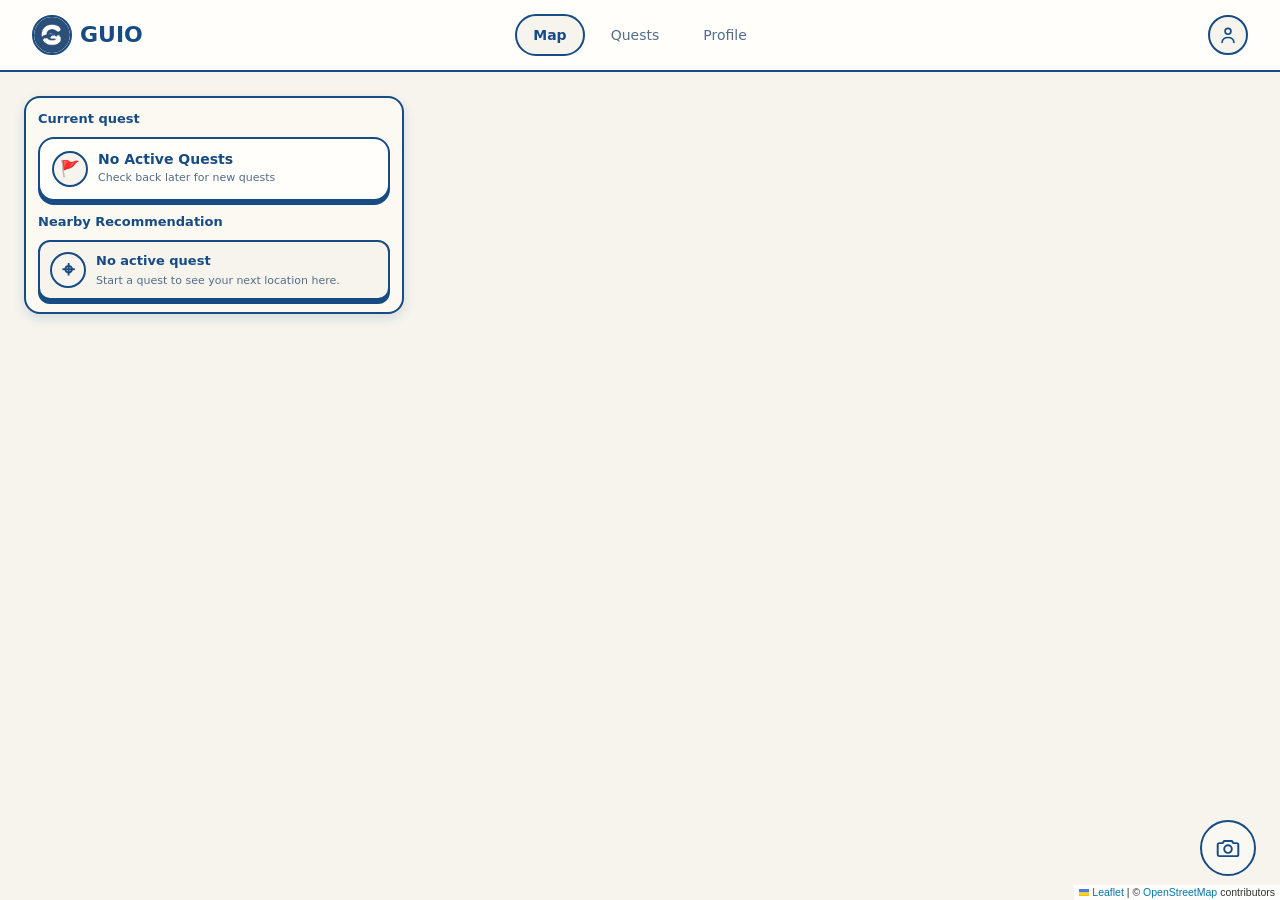
==== index.html @ 136e447d "reco" ====
<!-- Interactive Map -->

<!DOCTYPE html>
<html lang="en">
<head>
    <meta charset="UTF-8">
    <meta name="viewport" content="width=device-width, initial-scale=1.0">
    <meta name="theme-color" content="#FBF9F2">
    <title>GUIO - Map</title>
    <link rel="icon" type="image/png" href="assets/guio_logo.png">
    <link rel="stylesheet" href="css/index.css?v=no-xp-rewards-1">
    <!-- Leaflet CSS -->
    <link rel="stylesheet" href="api/leaflet/leaflet-css/leaflet.css">

</head>
<body>
    <!-- ===== TOP NAV ===== -->
    <header id="top-nav">
        <h1 class="brand">
            <a href="index.html">
                <span class="logo">
                    <img class="logo-icon" src="assets/guio_logo.png" alt="GUIO logo">
                </span>GUIO
            </a>
        </h1>
        <nav id="main-nav" aria-label="Main">
            <ul>
                <li><a href="index.html" aria-current="page">Map</a></li>
                <li><a href="html/quests.html">Quests</a></li>
                <li><a href="html/profile.html">Profile</a></li>
            </ul>
        </nav>
        <div class="header-stats" id="player-status">
            <div class="avatar" id="player-avatar" role="img" aria-label="Profile">
                <svg class="icon" viewBox="0 0 24 24" aria-hidden="true"><circle cx="12" cy="8" r="3.2"/><path d="M5.5 20c.4-3.4 2.8-5.3 6.5-5.3s6.1 1.9 6.5 5.3"/></svg>
            </div>
        </div>
    </header>

    <main class="home-container">
        <!-- Current quest and its next stop -->
        <aside class="sidebar">
            <section class="current-quest-box" aria-labelledby="current-quest-heading">
                <div class="current-quest-header">
                    <h2 id="current-quest-heading">Current quest</h2>
                </div>
                <div id="sidebar-quest-card-container" aria-live="polite">
                    <p class="current-quest-loading" role="status">Loading your current quest...</p>
                </div>
            </section>

            <section class="next-location-section" aria-labelledby="next-location-heading">
                <h2 id="next-location-heading">Nearby Recommendation</h2>
                <div id="next-location-container" aria-live="polite">
                    <p class="current-quest-loading" role="status">Finding your next stop...</p>
                </div>
            </section>
        </aside>

        <!-- Site Details Slide-Out Drawer -->
        <div id="site-details-drawer" class="site-drawer">
            <div class="drawer-header">
                <div class="drawer-chips" id="drawer-chips">
                    <!-- Dynamically populated chips -->
                </div>
                <button id="drawer-close-btn" class="drawer-close-btn" onclick="closeSiteDrawer()" aria-label="Close panel">&times;</button>
            </div>

            <div class="drawer-content">
                <div class="drawer-img" id="drawer-img"></div>
                
                <h2 class="drawer-title" id="drawer-title">Site Title</h2>
                <p class="drawer-sub" id="drawer-sub">300 m away · Open today 8:00–17:00 · Free entry</p>
                <p class="drawer-desc" id="drawer-desc">Description goes here...</p>
            </div>
        </div>

        <!-- Quest Details Modal -->
        <div id="quest-modal-overlay" class="modal-overlay" hidden>
            <div class="quest-modal">
                <div class="quest-modal-header">
                    <h2 class="quest-modal-title">Your Active Quests</h2>
                    <button id="quest-modal-close" class="drawer-close-btn" aria-label="Close modal">&times;</button>
                </div>

                <div id="quest-modal-list" class="quest-modal-body">
                    <!-- Dynamic list of quests rendered via JS -->
                </div>
            </div>
        </div>

        <!-- Map View Container -->
        <section class="map-view">
            <div id="map"></div>
            <a class="map-camera-shortcut" id="map-camera-shortcut" href="html/camera.html" aria-label="Open camera">
                <svg viewBox="0 0 24 24" aria-hidden="true" focusable="false">
                    <path d="M4 7.5h3l1.5-2h7l1.5 2h3a1.5 1.5 0 0 1 1.5 1.5v9A1.5 1.5 0 0 1 20 19.5H4A1.5 1.5 0 0 1 2.5 18V9A1.5 1.5 0 0 1 4 7.5Z" />
                    <circle cx="12" cy="13" r="3.5" />
                </svg>
            </a>
        </section>

    </main>

    <!-- Leaflet JavaScript Library -->
     <script src="api/leaflet/leaflet-js/leaflet.js"></script>
    
    <!-- Shared account context, then the extracted map API and map UI. -->
    <script src="js/account-context.js?v=2"></script>
    <script src="js/map-api.js?v=anonymous-device-1"></script>
    <script src="js/index.js?v=active-quest-map-return-1"></script>
</body>
</html>
---- css/index.css ----
/* ==========================================================================
   GUIO: Map & Active Quest Sidebar
   ========================================================================== */

:root {
  --ink: #174B83;
  --cream: #FBF9F2;
  --white: #FFFEFA;
  --gold: #F6F4ED;
  --gold-tint: #F6F4ED;
  --teal: #174B83;
  --teal-tint: #F6F4ED;
  --placeholder: #F6F4ED;
  --line: #D8E0E9;
  --muted: #536D88;
  --coral: #174B83;
  --radius: 14px;
  --shadow: 0 4px 12px rgba(23, 75, 131, 0.15);
  --nav-h: 72px;
  --bottom-nav-h: 68px;
  --font: Inter, system-ui, -apple-system, "Segoe UI", Roboto, sans-serif;
}

*, *::before, *::after { box-sizing: border-box; }
[hidden] { display: none !important; }

html, body {
  height: 100%;
  margin: 0;
  overflow: hidden; /* Prevents whole-page scrolling so map is full screen */
  background: var(--cream);
  color: var(--ink);
  font: 400 14px/1.45 var(--font);
}

h1, h2, h3, h4, p, ul, ol, figure, fieldset { margin: 0; padding: 0; }
button, input, select { font: inherit; color: inherit; }
button { cursor: pointer; }

:focus-visible { outline: 3px solid var(--coral); outline-offset: 2px; }

/* ==========================================================================
   1. TOP NAVIGATION
   ========================================================================== */
#top-nav {
  position: fixed;
  top: 0;
  left: 0;
  right: 0;
  z-index: 20;
  display: flex;
  align-items: center;
  justify-content: space-between;
  gap: 12px;
  min-height: 56px;
  padding: 0 16px;
  background: var(--white);
  border-bottom: 2px solid var(--ink);
}

#connection-bar {
  position: fixed;
  top: 60px;
  right: 12px;
  z-index: 19;
  justify-content: flex-end;
  pointer-events: none;
}

#connection-bar p {
  margin: 0;
}

.brand {
    font-size: 18px;
    font-weight: 800;
}

.brand a {
    position: relative;
    display: flex;
    align-items: center;
    gap: 8px;
    text-decoration: none;
    color: var(--ink);
}

.brand .logo {
    width: 32px;
    height: 32px;
    position: relative;
    flex: 0 0 32px;
    display: grid;
    place-items: center;
    overflow: hidden;
    border: 2px solid var(--ink);
    border-radius: 50%;
    background: var(--white);
}

.brand .logo-icon {
    width: 100%;
    height: 100%;
    max-width: 100%;
    max-height: 100%;
    z-index: 1;
    border-radius: 50%;
    object-fit: cover;
    pointer-events: none;
}

#main-nav {
  position: fixed;
  inset: auto 0 0 0;
  z-index: 30;
  padding-bottom: env(safe-area-inset-bottom, 0px);
  background: var(--white);
  border-top: 2px solid var(--ink);
}
#main-nav ul {
  display: grid;
  grid-template-columns: repeat(3, minmax(0, 1fr));
  align-items: center;
  min-height: calc(var(--bottom-nav-h) - 2px);
  gap: 8px;
  padding: 8px 12px;
  list-style: none;
}
#main-nav a {
  display: block;
  padding: 10px 4px;
  border: 2px solid transparent;
  border-radius: 99px;
  color: var(--muted);
  font-size: 12px;
  font-weight: 500;
  text-align: center;
  text-decoration: none;
}
#main-nav a[aria-current="page"] {
  background: var(--gold-tint);
  border-color: var(--ink);
  color: var(--ink);
  font-weight: 700;
}

#player-status { display: flex; align-items: center; justify-content: flex-end; gap: 10px; min-width: 0; }
.avatar {
  display: flex;
  width: 40px;
  height: 40px;
  flex: 0 0 40px;
  align-items: center;
  justify-content: center;
  overflow: hidden;
  border: 2px solid var(--ink);
  border-radius: 50%;
  background: var(--placeholder);
  color: var(--ink);
}

.avatar .icon { width: 22px; height: 22px; fill: none; stroke: currentColor; stroke-width: 1.8; stroke-linecap: round; stroke-linejoin: round; }

.avatar img,
.avatar .icon {
    display: block;
    width: 22px;
    height: 22px;
    flex: 0 0 22px;
    margin: 0;
    object-fit: contain;
}

#player-avatar {
    width: 40px;
    height: 40px;
    flex: 0 0 40px;
    margin: 0;
    padding: 0;
    display: flex;
    align-items: center;
    justify-content: center;
}

/* ==========================================================================
   2. MAIN CONTAINER & FULL-SCREEN MAP
   ========================================================================== */
.home-container {
  position: relative;
  width: 100vw;
  height: calc(100vh - 56px);
  margin-top: 56px;
  overflow: hidden;
}

.map-view {
  position: absolute;
  inset: 0;
  z-index: 1;
  width: 100%;
  height: 100%;
}

#map {
  width: 100%;
  height: 100%;
  background: var(--placeholder);
}

.map-camera-shortcut {
  position: absolute;
  right: 16px;
  bottom: calc(var(--bottom-nav-h) + 40px + env(safe-area-inset-bottom, 0px));
  z-index: 1000;
  display: grid;
  width: 56px;
  height: 56px;
  place-items: center;
  border: 2px solid var(--ink);
  border-radius: 50%;
  background: rgba(255, 254, 250, 0.38);
  color: var(--ink);
  text-decoration: none;
  backdrop-filter: blur(3px);
  -webkit-backdrop-filter: blur(3px);
}

.map-camera-shortcut svg {
  width: 26px;
  height: 26px;
  fill: none;
  stroke: currentColor;
  stroke-width: 1.8;
  stroke-linecap: round;
  stroke-linejoin: round;
}

.map-camera-shortcut:hover,
.map-camera-shortcut:focus-visible {
  background: rgba(255, 254, 250, 0.72);
}

/* ==========================================================================
   3. FLOATING SIDEBAR
   ========================================================================== */
.sidebar {
  position: absolute;
  top: 16px;
  left: 16px;
  z-index: 10;
  width: calc(100% - 32px);
  max-width: 380px;
  max-height: calc(100% - 32px);
  display: flex;
  flex-direction: column;
  gap: 12px;
  padding: 12px;
  background: var(--cream);
  border: 2px solid var(--ink);
  border-radius: 16px;
  box-shadow: var(--shadow);
  overflow-y: auto;
  overflow-x: hidden;
}

/* Custom Scrollbar Styling */
.sidebar::-webkit-scrollbar {
  width: 6px;
}
.sidebar::-webkit-scrollbar-track {
  background: transparent;
  margin: 12px 0;
}
.sidebar::-webkit-scrollbar-thumb {
  background: var(--line);
  border-radius: 99px;
}

/* --- Current Quest Summary --- */
.current-quest-box {
  display: flex;
  flex-direction: column;
  gap: 8px;
  flex-shrink: 0;
}
.current-quest-header {
  display: flex;
  align-items: center;
  justify-content: space-between;
  gap: 8px;
}
.current-quest-header h2 {
  margin: 0;
  color: var(--ink);
  font-size: 13px;
  font-weight: 800;
}
.current-quest-loading {
  margin: 0;
  padding: 12px;
  border: 2px solid var(--ink);
  border-radius: 12px;
  background: var(--white);
  color: var(--muted);
  font-size: 12px;
}
/* --- Quest Card --- */
.quest-card {
  display: flex !important;
  flex-direction: column;
  gap: 6px;
  padding: 12px;
  border: 1.5px solid var(--ink);
  border-radius: 12px;
  background: var(--white);
  flex-shrink: 0;
  opacity: 1 !important;
}
.quest-title { font-size: 14px; font-weight: 800; }
.quest-desc { color: var(--muted); font-size: 12px; }
.quest-card progress {
  width: 100%;
  height: 8px;
  border: 1px solid var(--ink);
  border-radius: 99px;
  overflow: hidden;
}
.quest-card progress::-webkit-progress-value { background: var(--teal); }

.next-location-section { display: flex; flex-direction: column; gap: 8px; }
.next-location-section > h2 { color: var(--ink); font-size: 13px; font-weight: 800; }
.next-location-card {
  display: flex;
  align-items: center;
  gap: 10px;
  min-width: 0;
  padding: 10px;
  border: 2px solid var(--ink);
  border-radius: 12px;
  background: var(--white);
  box-shadow: 0 4px 0 var(--ink);
}
.next-location-card[role="button"] { cursor: pointer; }
.next-location-card[role="button"]:hover {
  transform: translateY(-2px);
  box-shadow: 0 6px 0 var(--ink);
}
.next-location-card.is-empty { background: var(--gold-tint); }
.next-location-pin {
  display: grid;
  width: 36px;
  height: 36px;
  flex: 0 0 36px;
  place-items: center;
  border: 2px solid var(--ink);
  border-radius: 50%;
  background: var(--gold-tint);
  color: var(--ink);
  font-size: 22px;
  font-weight: 800;
}
.next-location-copy { min-width: 0; flex: 1; }
.next-location-copy h3 { overflow: hidden; color: var(--ink); font-size: 13px; font-weight: 800; text-overflow: ellipsis; white-space: nowrap; }
.next-location-copy p { margin-top: 3px; color: var(--muted); font-size: 11px; line-height: 1.35; }
/* Quest Card */
.quest-card-banner {
  display: flex;
  flex-direction: column;
  gap: 10px;
  padding: 12px;
  background: var(--gold-tint);
  border: 2px solid var(--ink);
  border-radius: 16px;
  box-shadow: 0 4px 0 var(--ink);
  cursor: pointer;
  transition: transform 0.15s ease, box-shadow 0.15s ease;
  user-select: none;
  box-sizing: border-box;
  width: 100%;
  overflow: hidden; /* Prevents card content from bleeding past borders */
}

.quest-card-banner:hover {
  transform: translateY(-2px);
  box-shadow: 0 6px 0 var(--ink);
}

.quest-card-banner:active {
  transform: translateY(2px);
  box-shadow: 0 2px 0 var(--ink);
}

.quest-banner-header {
  display: flex;
  align-items: center;
  gap: 10px;
  width: 100%;
}

.quest-flag-icon {
  width: 36px;
  height: 36px;
  flex: 0 0 36px;
  border: 2px solid var(--ink);
  border-radius: 50%;
  background: var(--gold);
  display: flex;
  align-items: center;
  justify-content: center;
  font-size: 16px;
}

.quest-banner-title-group {
  flex: 1;
  min-width: 0; /* Enables flex item text truncation */
}

.quest-banner-title {
  font-size: 14px;
  font-weight: 800;
  color: var(--ink);
  white-space: nowrap;
  overflow: hidden;
  text-overflow: ellipsis;
  line-height: 1.2;
}

.quest-banner-sub {
  font-size: 11px;
  color: #536D88;
  white-space: nowrap;
  overflow: hidden;
  text-overflow: ellipsis;
  margin-top: 2px;
}

.quest-banner-chevron {
  font-size: 16px;
  font-weight: 800;
  color: var(--ink);
  flex-shrink: 0;
}

/* ==========================================================================
   4. WIREFRAME CALLOUT POPUPS & CUSTOM MAP PINS
   ========================================================================== */

/* Leaflet Custom Pins */
.custom-map-pin {
  display: flex;
  align-items: center;
  justify-content: center;
}
.pin-badge {
  width: 32px;
  height: 32px;
  border-radius: 50%;
  border: 2px solid var(--ink);
  display: flex;
  align-items: center;
  justify-content: center;
  font-size: 14px;
  box-shadow: 0 2px 6px rgba(0,0,0,0.2);
}
.pin-icon-new .pin-badge { background: var(--white); }
.pin-icon-visited .pin-badge { background: var(--teal); color: var(--white); }
.pin-icon-gem .pin-badge { background: var(--gold); }

/* Popup Box Styling */
.leaflet-popup-content-wrapper {
  border: 2px solid var(--ink);
  border-radius: 18px;
  padding: 0;
  overflow: visible; /* Allows notification badge to overlap outside border */
  box-shadow: var(--shadow);
  background: var(--white);
}

.leaflet-popup-content {
  margin: 0 !important;
  width: auto !important;
}

.wireframe-popup-clean {
  width: 280px;
  padding: 16px;
  box-sizing: border-box;
}

.popup-title-clean {
  font-size: 20px;
  font-weight: 800;
  color: var(--ink);
  margin: 0 0 4px 0;
  line-height: 1.2;
}

.popup-meta-clean {
  font-size: 13px;
  color: var(--muted);
  margin: 0 0 14px 0;
}

.popup-actions-clean {
  display: flex;
  align-items: center;
  justify-content: flex-end;
  gap: 12px;
}

.btn-wrapper {
  position: relative;
  display: inline-block;
}

.details-btn-clean {
  padding: 8px 24px;
  border: 2px solid var(--ink);
  border-radius: 12px;
  background: var(--teal);
  font-weight: 800;
  font-size: 14px;
  color: var(--white);
  box-shadow: 0 3px 0 var(--ink);
  cursor: pointer;
  transition: transform 0.1s ease, box-shadow 0.1s ease, background-color 0.1s ease;
}

.details-btn-clean:hover {
  background: #123F6E;
}

.details-btn-clean:active {
  transform: translateY(3px);
  box-shadow: 0 0 0 var(--ink);
  background: #10385F;
}

/* ==========================================================================
   8. SITE DETAILS SIDE-PANEL DRAWER
   ========================================================================== */
.site-drawer {
  position: absolute;
  top: 16px;
  right: 16px;
  bottom: 16px;
  z-index: 30;
  width: calc(100% - 32px);
  max-width: 420px;
  background: var(--cream);
  border: 2px solid var(--ink);
  border-radius: 20px;
  box-shadow: 0 8px 24px rgba(23, 75, 131, 0.2);
  display: flex;
  flex-direction: column;
  overflow: hidden;
  transform: translateX(110%);
  transition: transform 0.35s cubic-bezier(0.16, 1, 0.3, 1);
}

.site-drawer.open {
  transform: translateX(0);
}

.drawer-header {
  display: flex;
  align-items: center;
  justify-content: space-between;
  padding: 16px 20px;
  border-bottom: 1.5px solid var(--line);
  background: var(--white);
}

.drawer-chips {
  display: flex;
  gap: 8px;
  align-items: center;
}

.chip-gem {
  display: inline-flex;
  align-items: center;
  gap: 4px;
  padding: 4px 12px;
  background: var(--gold);
  border: 1.5px solid var(--ink);
  border-radius: 99px;
  font-size: 12px;
  font-weight: 700;
}

.chip-category {
  display: inline-flex;
  align-items: center;
  padding: 4px 12px;
  background: var(--white);
  border: 1.5px solid var(--ink);
  border-radius: 99px;
  font-size: 12px;
  font-weight: 600;
}

.drawer-close-btn {
  width: 32px;
  height: 32px;
  border: 1.5px solid var(--ink);
  border-radius: 50%;
  background: var(--white);
  font-size: 18px;
  font-weight: 700;
  display: flex;
  align-items: center;
  justify-content: center;
  cursor: pointer;
  box-shadow: 0 2px 0 var(--ink);
}

.drawer-content {
  flex: 1;
  overflow-y: auto;
  padding: 20px;
}

.drawer-img {
  width: 100%;
  height: 200px;
  border: 2px solid var(--ink);
  border-radius: 14px;
  background-color: var(--placeholder);
  background-size: cover;
  background-position: center;
  margin-bottom: 16px;
}

.drawer-title {
  font-size: 22px;
  font-weight: 800;
  color: var(--ink);
  margin-bottom: 4px;
}

.drawer-sub {
  font-size: 13px;
  color: var(--muted);
  margin-bottom: 14px;
}

.drawer-desc {
  font-size: 14px;
  line-height: 1.5;
  color: var(--ink);
  margin-bottom: 20px;
}

.drawer-footer {
  display: flex;
  gap: 12px;
  padding: 16px 20px;
  border-top: 1.5px solid var(--line);
  background: var(--white);
}

.drawer-btn-primary {
  flex: 1; 
  min-height: 48px;
  border: 2px solid var(--ink);
  border-radius: 12px;
  background: var(--teal);
  font-size: 14px;
  font-weight: 800;
  color: var(--white);
  box-shadow: 0 3px 0 var(--ink);
  cursor: pointer;
  
  display: flex;
  align-items: center;
  justify-content: center;
  text-decoration: none;
  box-sizing: border-box;
  transition: transform 0.1s ease, box-shadow 0.1s ease, background-color 0.1s ease;
}

.drawer-btn-primary:hover {
  background: #123F6E;
}

.drawer-btn-primary:active {
  transform: translateY(3px);
  box-shadow: 0 0 0 var(--ink);
  background: #10385F;
}

.drawer-btn-secondary {
  flex: 1;
  min-height: 48px;
  border: 2px solid var(--ink);
  border-radius: 12px;
  background: var(--white);
  font-size: 14px;
  font-weight: 700;
  color: var(--ink);
  box-shadow: 0 3px 0 var(--ink);
  cursor: pointer;
}

/* ==========================================================================
   9. Quest Details 
   ========================================================================== */
/* --- Compact Sidebar Quest Summary Card --- */
.quest-summary-card {
  display: flex;
  align-items: center;
  justify-content: space-between;
  padding: 10px 14px;
  border: 1.5px solid var(--ink);
  border-radius: 12px;
  background: var(--white);
  cursor: pointer;
  transition: transform 0.15s ease, background 0.15s ease;
}
.quest-summary-card:hover {
  background: var(--gold-tint);
  transform: translateY(-1px);
}
.quest-summary-title {
  font-size: 14px;
  font-weight: 800;
  color: var(--ink);
}
.quest-summary-sub {
  font-size: 12px;
  color: var(--muted);
}
.quest-summary-badge {
  padding: 4px 10px;
  border: 1.5px solid var(--ink);
  border-radius: 99px;
  background: var(--gold);
  font-size: 12px;
  font-weight: 800;
}

/* --- Quest List Modal --- */
.modal-overlay {
  position: fixed;
  inset: 0;
  z-index: 1000;
  background: rgba(23, 75, 131, 0.5);
  backdrop-filter: blur(2px);
  display: flex;
  align-items: center;
  justify-content: center;
  padding: 16px;
}
.quest-modal {
  width: 100%;
  max-width: 420px;
  max-height: 80vh;
  background: var(--cream);
  border: 2px solid var(--ink);
  border-radius: 20px;
  box-shadow: 0 12px 32px rgba(0, 0, 0, 0.25);
  display: flex;
  flex-direction: column;
  overflow: hidden;
}
.quest-modal-header {
  display: flex;
  align-items: center;
  justify-content: space-between;
  padding: 16px 20px;
  background: var(--white);
  border-bottom: 1.5px solid var(--line);
}
.quest-modal-title {
  font-size: 18px;
  font-weight: 800;
}
.quest-modal-body {
  padding: 16px 20px;
  overflow-y: auto;
  display: flex;
  flex-direction: column;
  gap: 12px;
}
.modal-quest-item {
  display: flex;
  flex-direction: column;
  gap: 6px;
  padding: 12px;
  border: 1.5px solid var(--ink);
  border-radius: 12px;
  background: var(--white);
}
.modal-quest-item .title {
  font-size: 14px;
  font-weight: 800;
  color: var(--ink);
}
.modal-quest-item .desc {
  font-size: 12px;
  color: var(--muted);
}
.modal-quest-item progress {
  width: 100%;
  height: 6px;
  border: 1px solid var(--ink);
  border-radius: 99px;
  overflow: hidden;
}
.modal-quest-item progress::-webkit-progress-value {
  background: var(--teal);
}
.modal-quest-item .meta {
  display: flex;
  justify-content: space-between;
  font-size: 11px;
  font-weight: 700;
  color: var(--muted);
}

.quest-next-destination-box {
  display: flex;
  flex-direction: column;
  gap: 8px;
  margin-top: 10px;
  padding-top: 10px;
  border-top: 1px dashed var(--line);
  box-sizing: border-box;
  width: 100%;
}

.quest-next-label {
  font-size: 11px;
  font-weight: 800;
  color: var(--ink);
  text-transform: uppercase;
  letter-spacing: 0.5px;
}

.quest-next-copy {
  display: flex;
  flex-direction: column;
  gap: 6px;
  color: var(--ink);
}

.quest-next-copy strong {
  font-size: 13px;
  font-weight: 800;
}

.quest-next-copy span,
.quest-next-copy small {
  display: block;
  color: var(--muted);
  line-height: 1.4;
}

.quest-next-copy span {
  font-size: 12px;
  font-weight: 700;
}

.quest-next-copy small {
  font-size: 11px;
  font-style: normal;
}

/* ==========================================================================
   10. RESPONSIVE BREAKPOINTS (Mobile & Desktop Overrides)
   ========================================================================== */

/* Mobile sidebar fits above the fixed bottom navigation. */
@media (max-width: 767px) {
  #main-nav a {
    display: flex;
    align-items: center;
    justify-content: center;
    width: 100%;
    max-width: 160px;
    min-height: 44px;
    margin: 0 auto;
    padding: 8px;
  }

  .current-quest-box {
    gap: 12px;
  }

  .quest-card-banner {
    padding: 14px;
  }

  .sidebar {
    max-height: calc(100dvh - 140px);
    overflow-y: auto;
  }
}

/* Tablet & Desktop View (>= 768px) */
@media (min-width: 768px) {
  body { padding-bottom: 0; }

  #top-nav {
    display: grid;
    grid-template-columns: 1fr auto 1fr;
    min-height: var(--nav-h);
    padding: 0 32px;
  }

  .brand {
      font-size: 22px;
  }

  .brand .logo {
      width: 40px;
      height: 40px;
      flex-basis: 40px;
  }

  .brand .logo-icon {
      width: 100%;
      height: 100%;
  }

  #main-nav { position: static; padding: 0; background: none; border: 0; }
  #main-nav ul { display: flex; gap: 8px; padding: 0; }
  #main-nav a { padding: 9px 16px; font-size: 14px; }
  
 #player-status {
    display: flex;
    align-items: center;
    justify-content: flex-end;
    gap: 10px;
    min-width: 0;
  }

  .avatar {
      display: flex;
  }
  .home-container {
    height: calc(100vh - var(--nav-h));
    margin-top: var(--nav-h);
  }

  .map-camera-shortcut {
    right: 24px;
    bottom: 24px;
  }

  .sidebar {
    top: 24px;
    left: 24px;
    width: 400px;
    max-height: calc(100% - 48px);
    overflow-y: auto;
  }

}
---- api/leaflet/leaflet-css/leaflet.css ----
/* required styles */

.leaflet-pane,
.leaflet-tile,
.leaflet-marker-icon,
.leaflet-marker-shadow,
.leaflet-tile-container,
.leaflet-pane > svg,
.leaflet-pane > canvas,
.leaflet-zoom-box,
.leaflet-image-layer,
.leaflet-layer {
	position: absolute;
	left: 0;
	top: 0;
	}
.leaflet-container {
	overflow: hidden;
	}
.leaflet-tile,
.leaflet-marker-icon,
.leaflet-marker-shadow {
	-webkit-user-select: none;
	   -moz-user-select: none;
	        user-select: none;
	  -webkit-user-drag: none;
	}
/* Prevents IE11 from highlighting tiles in blue */
.leaflet-tile::selection {
	background: transparent;
}
/* Safari renders non-retina tile on retina better with this, but Chrome is worse */
.leaflet-safari .leaflet-tile {
	image-rendering: -webkit-optimize-contrast;
	}
/* hack that prevents hw layers "stretching" when loading new tiles */
.leaflet-safari .leaflet-tile-container {
	width: 1600px;
	height: 1600px;
	-webkit-transform-origin: 0 0;
	}
.leaflet-marker-icon,
.leaflet-marker-shadow {
	display: block;
	}
/* .leaflet-container svg: reset svg max-width decleration shipped in Joomla! (joomla.org) 3.x */
/* .leaflet-container img: map is broken in FF if you have max-width: 100% on tiles */
.leaflet-container .leaflet-overlay-pane svg {
	max-width: none !important;
	max-height: none !important;
	}
.leaflet-container .leaflet-marker-pane img,
.leaflet-container .leaflet-shadow-pane img,
.leaflet-container .leaflet-tile-pane img,
.leaflet-container img.leaflet-image-layer,
.leaflet-container .leaflet-tile {
	max-width: none !important;
	max-height: none !important;
	width: auto;
	padding: 0;
	}

.leaflet-container img.leaflet-tile {
	/* See: https://bugs.chromium.org/p/chromium/issues/detail?id=600120 */
	mix-blend-mode: plus-lighter;
}

.leaflet-container.leaflet-touch-zoom {
	-ms-touch-action: pan-x pan-y;
	touch-action: pan-x pan-y;
	}
.leaflet-container.leaflet-touch-drag {
	-ms-touch-action: pinch-zoom;
	/* Fallback for FF which doesn't support pinch-zoom */
	touch-action: none;
	touch-action: pinch-zoom;
}
.leaflet-container.leaflet-touch-drag.leaflet-touch-zoom {
	-ms-touch-action: none;
	touch-action: none;
}
.leaflet-container {
	-webkit-tap-highlight-color: transparent;
}
.leaflet-container a {
	-webkit-tap-highlight-color: rgba(51, 181, 229, 0.4);
}
.leaflet-tile {
	filter: inherit;
	visibility: hidden;
	}
.leaflet-tile-loaded {
	visibility: inherit;
	}
.leaflet-zoom-box {
	width: 0;
	height: 0;
	-moz-box-sizing: border-box;
	     box-sizing: border-box;
	z-index: 800;
	}
/* workaround for https://bugzilla.mozilla.org/show_bug.cgi?id=888319 */
.leaflet-overlay-pane svg {
	-moz-user-select: none;
	}

.leaflet-pane         { z-index: 400; }

.leaflet-tile-pane    { z-index: 200; }
.leaflet-overlay-pane { z-index: 400; }
.leaflet-shadow-pane  { z-index: 500; }
.leaflet-marker-pane  { z-index: 600; }
.leaflet-tooltip-pane   { z-index: 650; }
.leaflet-popup-pane   { z-index: 700; }

.leaflet-map-pane canvas { z-index: 100; }
.leaflet-map-pane svg    { z-index: 200; }

.leaflet-vml-shape {
	width: 1px;
	height: 1px;
	}
.lvml {
	behavior: url(#default#VML);
	display: inline-block;
	position: absolute;
	}


/* control positioning */

.leaflet-control {
	position: relative;
	z-index: 800;
	pointer-events: visiblePainted; /* IE 9-10 doesn't have auto */
	pointer-events: auto;
	}
.leaflet-top,
.leaflet-bottom {
	position: absolute;
	z-index: 1000;
	pointer-events: none;
	}
.leaflet-top {
	top: 0;
	}
.leaflet-right {
	right: 0;
	}
.leaflet-bottom {
	bottom: 0;
	}
.leaflet-left {
	left: 0;
	}
.leaflet-control {
	float: left;
	clear: both;
	}
.leaflet-right .leaflet-control {
	float: right;
	}
.leaflet-top .leaflet-control {
	margin-top: 10px;
	}
.leaflet-bottom .leaflet-control {
	margin-bottom: 10px;
	}
.leaflet-left .leaflet-control {
	margin-left: 10px;
	}
.leaflet-right .leaflet-control {
	margin-right: 10px;
	}


/* zoom and fade animations */

.leaflet-fade-anim .leaflet-popup {
	opacity: 0;
	-webkit-transition: opacity 0.2s linear;
	   -moz-transition: opacity 0.2s linear;
	        transition: opacity 0.2s linear;
	}
.leaflet-fade-anim .leaflet-map-pane .leaflet-popup {
	opacity: 1;
	}
.leaflet-zoom-animated {
	-webkit-transform-origin: 0 0;
	    -ms-transform-origin: 0 0;
	        transform-origin: 0 0;
	}
svg.leaflet-zoom-animated {
	will-change: transform;
}

.leaflet-zoom-anim .leaflet-zoom-animated {
	-webkit-transition: -webkit-transform 0.25s cubic-bezier(0,0,0.25,1);
	   -moz-transition:    -moz-transform 0.25s cubic-bezier(0,0,0.25,1);
	        transition:         transform 0.25s cubic-bezier(0,0,0.25,1);
	}
.leaflet-zoom-anim .leaflet-tile,
.leaflet-pan-anim .leaflet-tile {
	-webkit-transition: none;
	   -moz-transition: none;
	        transition: none;
	}

.leaflet-zoom-anim .leaflet-zoom-hide {
	visibility: hidden;
	}


/* cursors */

.leaflet-interactive {
	cursor: pointer;
	}
.leaflet-grab {
	cursor: -webkit-grab;
	cursor:    -moz-grab;
	cursor:         grab;
	}
.leaflet-crosshair,
.leaflet-crosshair .leaflet-interactive {
	cursor: crosshair;
	}
.leaflet-popup-pane,
.leaflet-control {
	cursor: auto;
	}
.leaflet-dragging .leaflet-grab,
.leaflet-dragging .leaflet-grab .leaflet-interactive,
.leaflet-dragging .leaflet-marker-draggable {
	cursor: move;
	cursor: -webkit-grabbing;
	cursor:    -moz-grabbing;
	cursor:         grabbing;
	}

/* marker & overlays interactivity */
.leaflet-marker-icon,
.leaflet-marker-shadow,
.leaflet-image-layer,
.leaflet-pane > svg path,
.leaflet-tile-container {
	pointer-events: none;
	}

.leaflet-marker-icon.leaflet-interactive,
.leaflet-image-layer.leaflet-interactive,
.leaflet-pane > svg path.leaflet-interactive,
svg.leaflet-image-layer.leaflet-interactive path {
	pointer-events: visiblePainted; /* IE 9-10 doesn't have auto */
	pointer-events: auto;
	}

/* visual tweaks */

.leaflet-container {
	background: #ddd;
	outline-offset: 1px;
	}
.leaflet-container a {
	color: #0078A8;
	}
.leaflet-zoom-box {
	border: 2px dotted #38f;
	background: rgba(255,255,255,0.5);
	}


/* general typography */
.leaflet-container {
	font-family: "Helvetica Neue", Arial, Helvetica, sans-serif;
	font-size: 12px;
	font-size: 0.75rem;
	line-height: 1.5;
	}


/* general toolbar styles */

.leaflet-bar {
	box-shadow: 0 1px 5px rgba(0,0,0,0.65);
	border-radius: 4px;
	}
.leaflet-bar a {
	background-color: #fff;
	border-bottom: 1px solid #ccc;
	width: 26px;
	height: 26px;
	line-height: 26px;
	display: block;
	text-align: center;
	text-decoration: none;
	color: black;
	}
.leaflet-bar a,
.leaflet-control-layers-toggle {
	background-position: 50% 50%;
	background-repeat: no-repeat;
	display: block;
	}
.leaflet-bar a:hover,
.leaflet-bar a:focus {
	background-color: #f4f4f4;
	}
.leaflet-bar a:first-child {
	border-top-left-radius: 4px;
	border-top-right-radius: 4px;
	}
.leaflet-bar a:last-child {
	border-bottom-left-radius: 4px;
	border-bottom-right-radius: 4px;
	border-bottom: none;
	}
.leaflet-bar a.leaflet-disabled {
	cursor: default;
	background-color: #f4f4f4;
	color: #bbb;
	}

.leaflet-touch .leaflet-bar a {
	width: 30px;
	height: 30px;
	line-height: 30px;
	}
.leaflet-touch .leaflet-bar a:first-child {
	border-top-left-radius: 2px;
	border-top-right-radius: 2px;
	}
.leaflet-touch .leaflet-bar a:last-child {
	border-bottom-left-radius: 2px;
	border-bottom-right-radius: 2px;
	}

/* zoom control */

.leaflet-control-zoom-in,
.leaflet-control-zoom-out {
	font: bold 18px 'Lucida Console', Monaco, monospace;
	text-indent: 1px;
	}

.leaflet-touch .leaflet-control-zoom-in, .leaflet-touch .leaflet-control-zoom-out  {
	font-size: 22px;
	}


/* layers control */

.leaflet-control-layers {
	box-shadow: 0 1px 5px rgba(0,0,0,0.4);
	background: #fff;
	border-radius: 5px;
	}
.leaflet-control-layers-toggle {
	background-image: url(images/layers.png);
	width: 36px;
	height: 36px;
	}
.leaflet-retina .leaflet-control-layers-toggle {
	background-image: url(images/layers-2x.png);
	background-size: 26px 26px;
	}
.leaflet-touch .leaflet-control-layers-toggle {
	width: 44px;
	height: 44px;
	}
.leaflet-control-layers .leaflet-control-layers-list,
.leaflet-control-layers-expanded .leaflet-control-layers-toggle {
	display: none;
	}
.leaflet-control-layers-expanded .leaflet-control-layers-list {
	display: block;
	position: relative;
	}
.leaflet-control-layers-expanded {
	padding: 6px 10px 6px 6px;
	color: #333;
	background: #fff;
	}
.leaflet-control-layers-scrollbar {
	overflow-y: scroll;
	overflow-x: hidden;
	padding-right: 5px;
	}
.leaflet-control-layers-selector {
	margin-top: 2px;
	position: relative;
	top: 1px;
	}
.leaflet-control-layers label {
	display: block;
	font-size: 13px;
	font-size: 1.08333em;
	}
.leaflet-control-layers-separator {
	height: 0;
	border-top: 1px solid #ddd;
	margin: 5px -10px 5px -6px;
	}

/* Default icon URLs */
.leaflet-default-icon-path { /* used only in path-guessing heuristic, see L.Icon.Default */
	background-image: url(images/marker-icon.png);
	}


/* attribution and scale controls */

.leaflet-container .leaflet-control-attribution {
	background: #fff;
	background: rgba(255, 255, 255, 0.8);
	margin: 0;
	}
.leaflet-control-attribution,
.leaflet-control-scale-line {
	padding: 0 5px;
	color: #333;
	line-height: 1.4;
	}
.leaflet-control-attribution a {
	text-decoration: none;
	}
.leaflet-control-attribution a:hover,
.leaflet-control-attribution a:focus {
	text-decoration: underline;
	}
.leaflet-attribution-flag {
	display: inline !important;
	vertical-align: baseline !important;
	width: 1em;
	height: 0.6669em;
	}
.leaflet-left .leaflet-control-scale {
	margin-left: 5px;
	}
.leaflet-bottom .leaflet-control-scale {
	margin-bottom: 5px;
	}
.leaflet-control-scale-line {
	border: 2px solid #777;
	border-top: none;
	line-height: 1.1;
	padding: 2px 5px 1px;
	white-space: nowrap;
	-moz-box-sizing: border-box;
	     box-sizing: border-box;
	background: rgba(255, 255, 255, 0.8);
	text-shadow: 1px 1px #fff;
	}
.leaflet-control-scale-line:not(:first-child) {
	border-top: 2px solid #777;
	border-bottom: none;
	margin-top: -2px;
	}
.leaflet-control-scale-line:not(:first-child):not(:last-child) {
	border-bottom: 2px solid #777;
	}

.leaflet-touch .leaflet-control-attribution,
.leaflet-touch .leaflet-control-layers,
.leaflet-touch .leaflet-bar {
	box-shadow: none;
	}
.leaflet-touch .leaflet-control-layers,
.leaflet-touch .leaflet-bar {
	border: 2px solid rgba(0,0,0,0.2);
	background-clip: padding-box;
	}


/* popup */

.leaflet-popup {
	position: absolute;
	text-align: center;
	margin-bottom: 20px;
	}
.leaflet-popup-content-wrapper {
	padding: 1px;
	text-align: left;
	border-radius: 12px;
	}
.leaflet-popup-content {
	margin: 13px 24px 13px 20px;
	line-height: 1.3;
	font-size: 13px;
	font-size: 1.08333em;
	min-height: 1px;
	}
.leaflet-popup-content p {
	margin: 17px 0;
	margin: 1.3em 0;
	}
.leaflet-popup-tip-container {
	width: 40px;
	height: 20px;
	position: absolute;
	left: 50%;
	margin-top: -1px;
	margin-left: -20px;
	overflow: hidden;
	pointer-events: none;
	}
.leaflet-popup-tip {
	width: 17px;
	height: 17px;
	padding: 1px;

	margin: -10px auto 0;
	pointer-events: auto;

	-webkit-transform: rotate(45deg);
	   -moz-transform: rotate(45deg);
	    -ms-transform: rotate(45deg);
	        transform: rotate(45deg);
	}
.leaflet-popup-content-wrapper,
.leaflet-popup-tip {
	background: white;
	color: #333;
	box-shadow: 0 3px 14px rgba(0,0,0,0.4);
	}
.leaflet-container a.leaflet-popup-close-button {
	position: absolute;
	top: 0;
	right: 0;
	border: none;
	text-align: center;
	width: 24px;
	height: 24px;
	font: 16px/24px Tahoma, Verdana, sans-serif;
	color: #757575;
	text-decoration: none;
	background: transparent;
	}
.leaflet-container a.leaflet-popup-close-button:hover,
.leaflet-container a.leaflet-popup-close-button:focus {
	color: #585858;
	}
.leaflet-popup-scrolled {
	overflow: auto;
	}

.leaflet-oldie .leaflet-popup-content-wrapper {
	-ms-zoom: 1;
	}
.leaflet-oldie .leaflet-popup-tip {
	width: 24px;
	margin: 0 auto;

	-ms-filter: "progid:DXImageTransform.Microsoft.Matrix(M11=0.70710678, M12=0.70710678, M21=-0.70710678, M22=0.70710678)";
	filter: progid:DXImageTransform.Microsoft.Matrix(M11=0.70710678, M12=0.70710678, M21=-0.70710678, M22=0.70710678);
	}

.leaflet-oldie .leaflet-control-zoom,
.leaflet-oldie .leaflet-control-layers,
.leaflet-oldie .leaflet-popup-content-wrapper,
.leaflet-oldie .leaflet-popup-tip {
	border: 1px solid #999;
	}


/* div icon */

.leaflet-div-icon {
	background: #fff;
	border: 1px solid #666;
	}


/* Tooltip */
/* Base styles for the element that has a tooltip */
.leaflet-tooltip {
	position: absolute;
	padding: 6px;
	background-color: #fff;
	border: 1px solid #fff;
	border-radius: 3px;
	color: #222;
	white-space: nowrap;
	-webkit-user-select: none;
	-moz-user-select: none;
	-ms-user-select: none;
	user-select: none;
	pointer-events: none;
	box-shadow: 0 1px 3px rgba(0,0,0,0.4);
	}
.leaflet-tooltip.leaflet-interactive {
	cursor: pointer;
	pointer-events: auto;
	}
.leaflet-tooltip-top:before,
.leaflet-tooltip-bottom:before,
.leaflet-tooltip-left:before,
.leaflet-tooltip-right:before {
	position: absolute;
	pointer-events: none;
	border: 6px solid transparent;
	background: transparent;
	content: "";
	}

/* Directions */

.leaflet-tooltip-bottom {
	margin-top: 6px;
}
.leaflet-tooltip-top {
	margin-top: -6px;
}
.leaflet-tooltip-bottom:before,
.leaflet-tooltip-top:before {
	left: 50%;
	margin-left: -6px;
	}
.leaflet-tooltip-top:before {
	bottom: 0;
	margin-bottom: -12px;
	border-top-color: #fff;
	}
.leaflet-tooltip-bottom:before {
	top: 0;
	margin-top: -12px;
	margin-left: -6px;
	border-bottom-color: #fff;
	}
.leaflet-tooltip-left {
	margin-left: -6px;
}
.leaflet-tooltip-right {
	margin-left: 6px;
}
.leaflet-tooltip-left:before,
.leaflet-tooltip-right:before {
	top: 50%;
	margin-top: -6px;
	}
.leaflet-tooltip-left:before {
	right: 0;
	margin-right: -12px;
	border-left-color: #fff;
	}
.leaflet-tooltip-right:before {
	left: 0;
	margin-left: -12px;
	border-right-color: #fff;
	}


.leaflet-control-zoom {
	display: none !important;
}

/* Printing */

@media print {
	/* Prevent printers from removing background-images of controls. */
	.leaflet-control {
		-webkit-print-color-adjust: exact;
		print-color-adjust: exact;
		}
	}
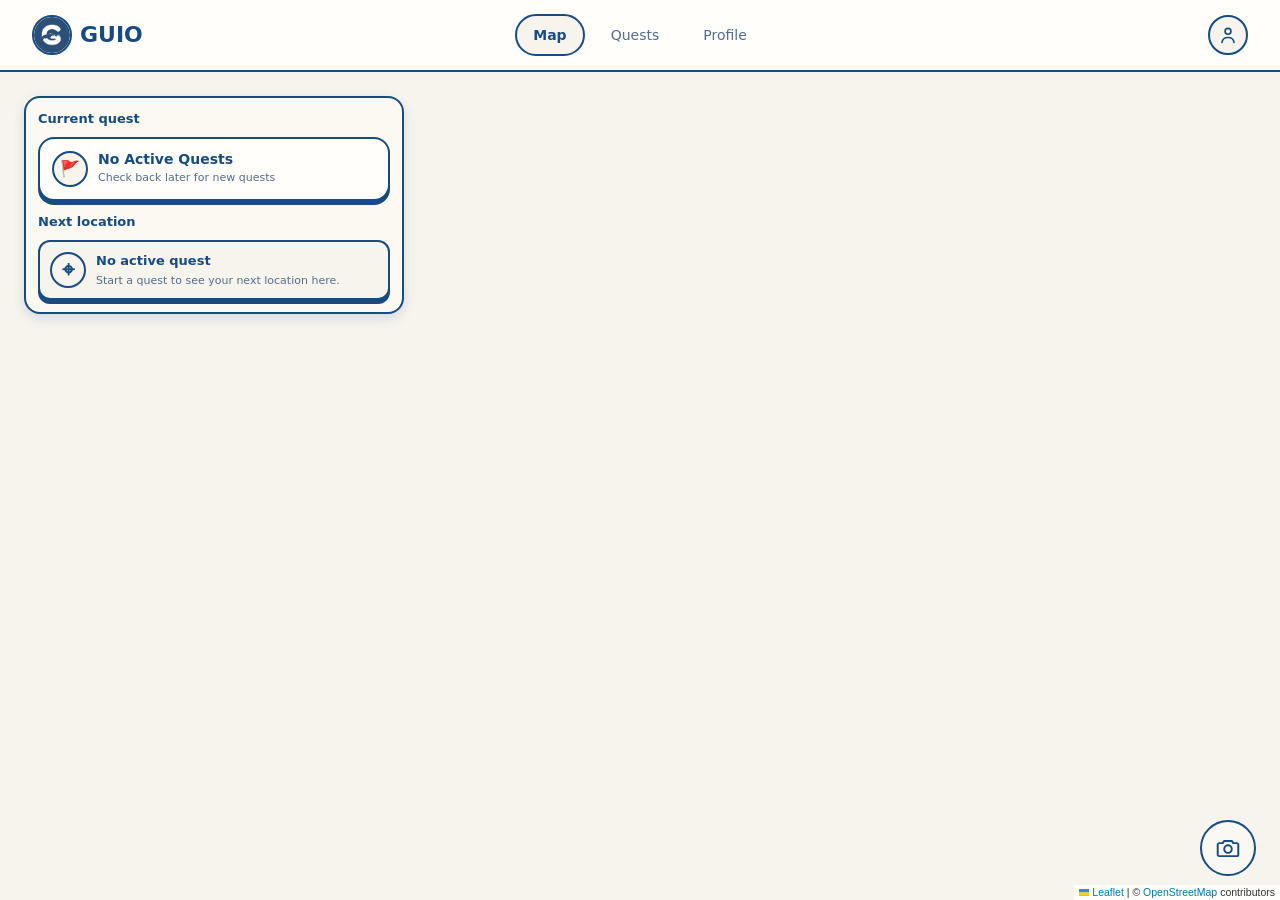
==== commit e3445a9a: "ui(map): format map category names to title case - Formatted map category strings to display in read" ====
--- a/index.html
+++ b/index.html
@@ -50,7 +50,7 @@
             </section>
 
             <section class="next-location-section" aria-labelledby="next-location-heading">
-                <h2 id="next-location-heading">Nearby Recommendation</h2>
+                <h2 id="next-location-heading">Next location</h2>
                 <div id="next-location-container" aria-live="polite">
                     <p class="current-quest-loading" role="status">Finding your next stop...</p>
                 </div>
@@ -108,6 +108,6 @@
     <!-- Shared account context, then the extracted map API and map UI. -->
     <script src="js/account-context.js?v=2"></script>
     <script src="js/map-api.js?v=anonymous-device-1"></script>
-    <script src="js/index.js?v=active-quest-map-return-1"></script>
+    <script src="js/index.js?v=active-quest-map-return-2"></script>
 </body>
 </html>
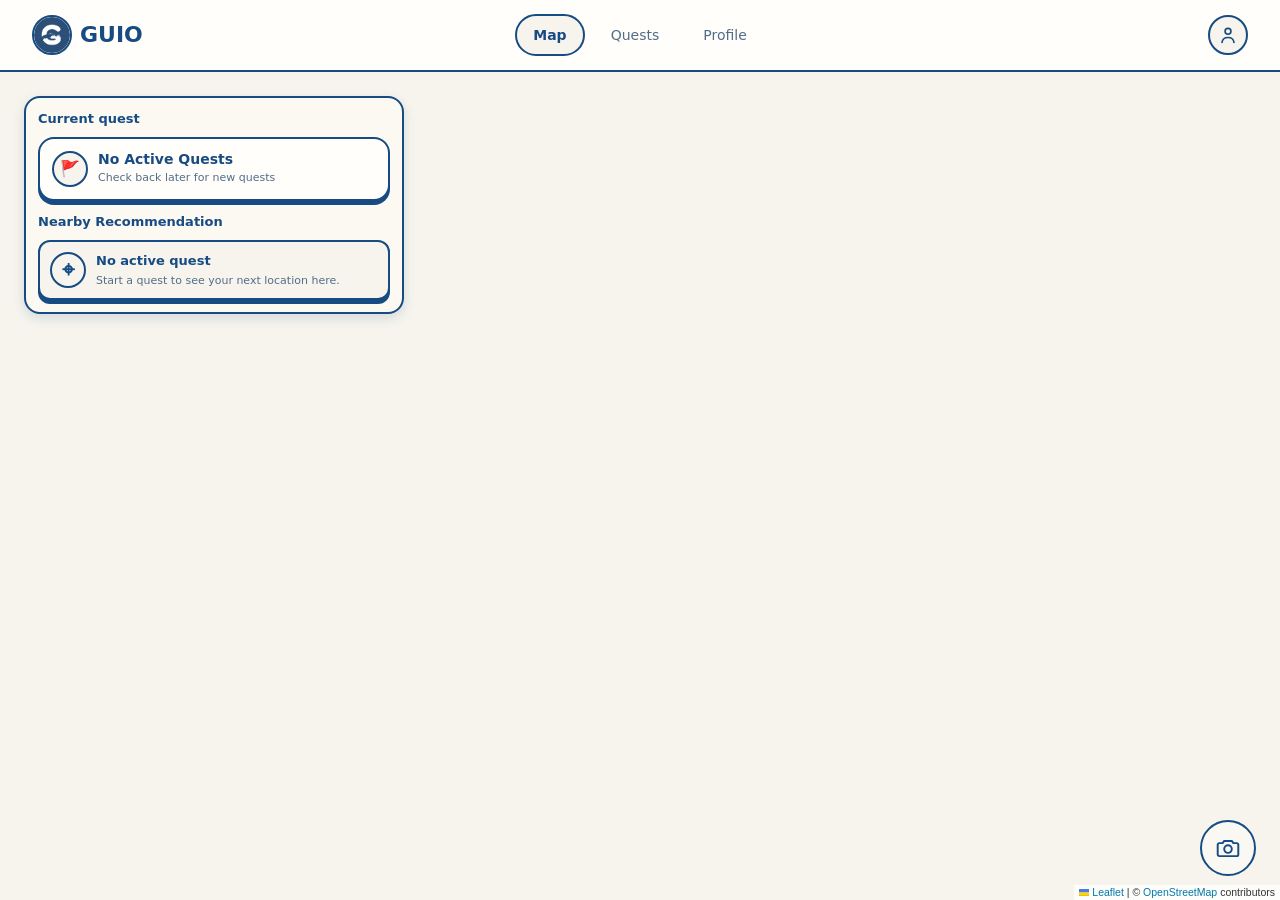
==== commit 5bffd131: "Merge branch 'main' of https://github.com/KellyRose04/GUIO-Hackathon" ====
--- a/index.html
+++ b/index.html
@@ -50,7 +50,7 @@
             </section>
 
             <section class="next-location-section" aria-labelledby="next-location-heading">
-                <h2 id="next-location-heading">Next location</h2>
+                <h2 id="next-location-heading">Nearby Recommendation</h2>
                 <div id="next-location-container" aria-live="polite">
                     <p class="current-quest-loading" role="status">Finding your next stop...</p>
                 </div>
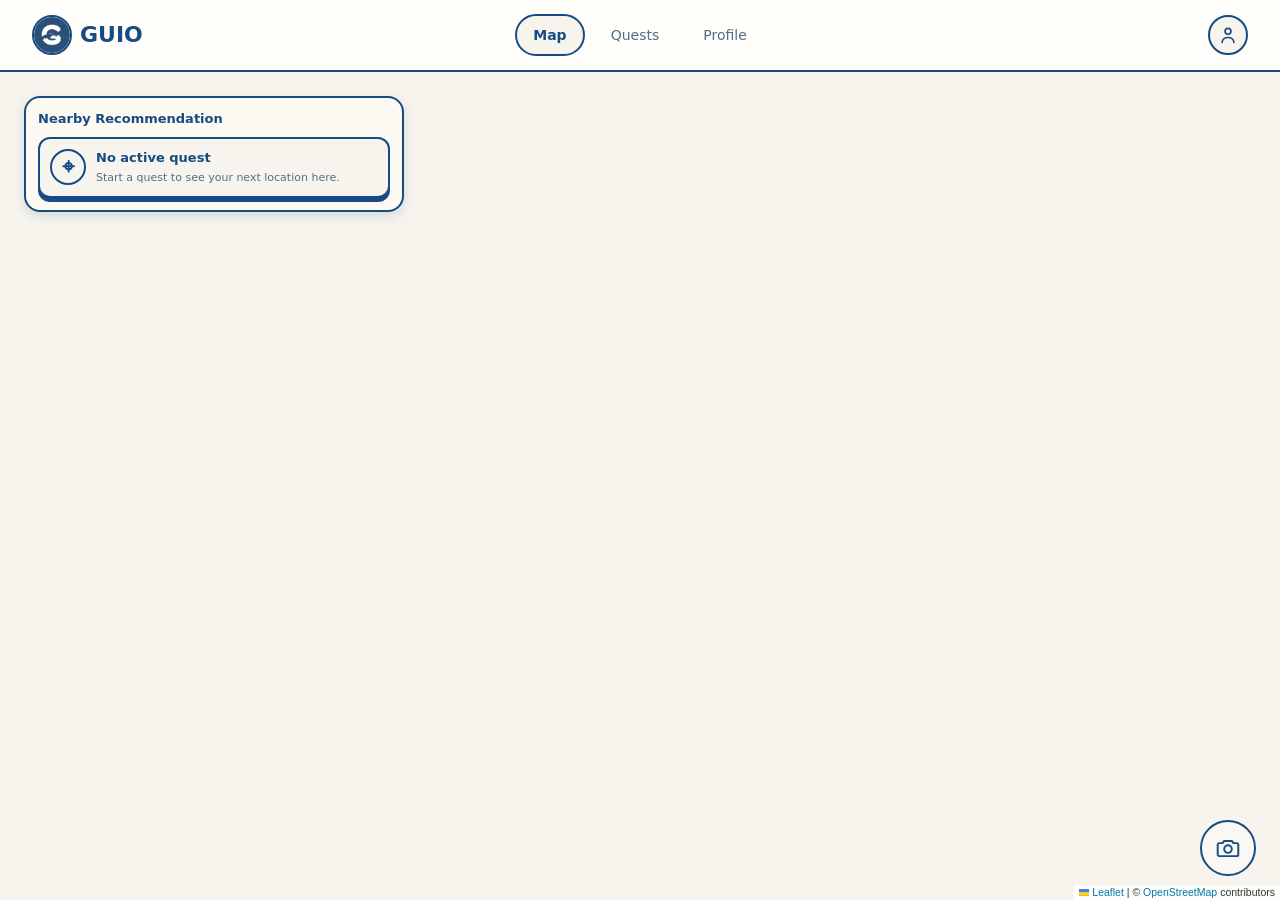
==== commit 0c1cd1d8: "edit map[=" ====
--- a/index.html
+++ b/index.html
@@ -8,7 +8,7 @@
     <meta name="theme-color" content="#FBF9F2">
     <title>GUIO - Map</title>
     <link rel="icon" type="image/png" href="assets/guio_logo.png">
-    <link rel="stylesheet" href="css/index.css?v=no-xp-rewards-1">
+    <link rel="stylesheet" href="css/index.css?v=remove-map-quest-sidebar-1">
     <!-- Leaflet CSS -->
     <link rel="stylesheet" href="api/leaflet/leaflet-css/leaflet.css">
 
@@ -26,7 +26,7 @@
         <nav id="main-nav" aria-label="Main">
             <ul>
                 <li><a href="index.html" aria-current="page">Map</a></li>
-                <li><a href="html/quests.html">Quests</a></li>
+                <li class="quest-nav-item"><a href="html/quests.html">Quests</a></li>
                 <li><a href="html/profile.html">Profile</a></li>
             </ul>
         </nav>
@@ -38,17 +38,8 @@
     </header>
 
     <main class="home-container">
-        <!-- Current quest and its next stop -->
+        <!-- Nearby recommendation for the active quest -->
         <aside class="sidebar">
-            <section class="current-quest-box" aria-labelledby="current-quest-heading">
-                <div class="current-quest-header">
-                    <h2 id="current-quest-heading">Current quest</h2>
-                </div>
-                <div id="sidebar-quest-card-container" aria-live="polite">
-                    <p class="current-quest-loading" role="status">Loading your current quest...</p>
-                </div>
-            </section>
-
             <section class="next-location-section" aria-labelledby="next-location-heading">
                 <h2 id="next-location-heading">Nearby Recommendation</h2>
                 <div id="next-location-container" aria-live="polite">
@@ -63,7 +54,9 @@
                 <div class="drawer-chips" id="drawer-chips">
                     <!-- Dynamically populated chips -->
                 </div>
-                <button id="drawer-close-btn" class="drawer-close-btn" onclick="closeSiteDrawer()" aria-label="Close panel">&times;</button>
+                <button id="drawer-close-btn" class="drawer-close-btn" onclick="closeSiteDrawer()" aria-label="Close panel">
+                    <svg viewBox="0 0 24 24" aria-hidden="true"><path d="M6 6l12 12M18 6L6 18" /></svg>
+                </button>
             </div>
 
             <div class="drawer-content">
@@ -79,8 +72,10 @@
         <div id="quest-modal-overlay" class="modal-overlay" hidden>
             <div class="quest-modal">
                 <div class="quest-modal-header">
-                    <h2 class="quest-modal-title">Your Active Quests</h2>
-                    <button id="quest-modal-close" class="drawer-close-btn" aria-label="Close modal">&times;</button>
+                    <h2 class="quest-modal-title" id="quest-modal-title">Your Active Quests</h2>
+                    <button id="quest-modal-close" class="drawer-close-btn" aria-label="Close modal">
+                        <svg viewBox="0 0 24 24" aria-hidden="true"><path d="M6 6l12 12M18 6L6 18" /></svg>
+                    </button>
                 </div>
 
                 <div id="quest-modal-list" class="quest-modal-body">
@@ -92,12 +87,24 @@
         <!-- Map View Container -->
         <section class="map-view">
             <div id="map"></div>
-            <a class="map-camera-shortcut" id="map-camera-shortcut" href="html/camera.html" aria-label="Open camera">
-                <svg viewBox="0 0 24 24" aria-hidden="true" focusable="false">
-                    <path d="M4 7.5h3l1.5-2h7l1.5 2h3a1.5 1.5 0 0 1 1.5 1.5v9A1.5 1.5 0 0 1 20 19.5H4A1.5 1.5 0 0 1 2.5 18V9A1.5 1.5 0 0 1 4 7.5Z" />
-                    <circle cx="12" cy="13" r="3.5" />
-                </svg>
-            </a>
+            <div class="map-bottom-controls" id="map-bottom-controls">
+                <div class="map-bottom-quest-progress" id="map-bottom-quest-progress" role="button" tabindex="0" aria-haspopup="dialog" aria-controls="quest-modal-overlay" hidden>
+                    <div class="map-bottom-quest-context">
+                        <span class="map-bottom-quest-title" id="map-bottom-quest-title"></span>
+                        <span class="map-bottom-location" id="map-bottom-location"></span>
+                    </div>
+                    <div class="map-bottom-progress-row">
+                        <progress id="map-bottom-quest-progress-track" max="1" value="0" aria-label="Current quest progress"></progress>
+                        <span class="map-bottom-quest-count" id="map-bottom-quest-count"></span>
+                    </div>
+                </div>
+                <a class="map-camera-shortcut" id="map-camera-shortcut" href="html/camera.html" aria-label="Open camera">
+                    <svg viewBox="0 0 24 24" aria-hidden="true" focusable="false">
+                        <path d="M4 7.5h3l1.5-2h7l1.5 2h3a1.5 1.5 0 0 1 1.5 1.5v9A1.5 1.5 0 0 1 20 19.5H4A1.5 1.5 0 0 1 2.5 18V9A1.5 1.5 0 0 1 4 7.5Z" />
+                        <circle cx="12" cy="13" r="3.5" />
+                    </svg>
+                </a>
+            </div>
         </section>
 
     </main>
@@ -108,6 +115,6 @@
     <!-- Shared account context, then the extracted map API and map UI. -->
     <script src="js/account-context.js?v=2"></script>
     <script src="js/map-api.js?v=anonymous-device-1"></script>
-    <script src="js/index.js?v=active-quest-map-return-2"></script>
+    <script src="js/index.js?v=remove-map-quest-sidebar-1"></script>
 </body>
 </html>
--- a/css/index.css
+++ b/css/index.css
@@ -119,7 +119,7 @@
 }
 #main-nav ul {
   display: grid;
-  grid-template-columns: repeat(3, minmax(0, 1fr));
+  grid-template-columns: repeat(2, minmax(0, 1fr));
   align-items: center;
   min-height: calc(var(--bottom-nav-h) - 2px);
   gap: 8px;
@@ -207,11 +207,33 @@
   background: var(--placeholder);
 }
 
-.map-camera-shortcut {
+.map-bottom-controls {
   position: absolute;
   right: 16px;
   bottom: calc(var(--bottom-nav-h) + 40px + env(safe-area-inset-bottom, 0px));
   z-index: 1000;
+  display: flex;
+  align-items: center;
+  gap: 8px;
+}
+
+.map-bottom-quest-progress,
+.map-bottom-quest-progress[hidden] {
+  display: none;
+}
+
+.map-bottom-quest-progress[role="button"] {
+  cursor: pointer;
+}
+
+.map-bottom-quest-progress[role="button"]:focus-visible {
+  outline: 3px solid var(--teal);
+  outline-offset: 3px;
+}
+
+.map-camera-shortcut {
+  position: static;
+  flex: 0 0 56px;
   display: grid;
   width: 56px;
   height: 56px;
@@ -276,25 +298,7 @@
   border-radius: 99px;
 }
 
-/* --- Current Quest Summary --- */
-.current-quest-box {
-  display: flex;
-  flex-direction: column;
-  gap: 8px;
-  flex-shrink: 0;
-}
-.current-quest-header {
-  display: flex;
-  align-items: center;
-  justify-content: space-between;
-  gap: 8px;
-}
-.current-quest-header h2 {
-  margin: 0;
-  color: var(--ink);
-  font-size: 13px;
-  font-weight: 800;
-}
+/* --- Loading state for the nearby recommendation --- */
 .current-quest-loading {
   margin: 0;
   padding: 12px;
@@ -363,84 +367,6 @@
 .next-location-copy h3 { overflow: hidden; color: var(--ink); font-size: 13px; font-weight: 800; text-overflow: ellipsis; white-space: nowrap; }
 .next-location-copy p { margin-top: 3px; color: var(--muted); font-size: 11px; line-height: 1.35; }
 /* Quest Card */
-.quest-card-banner {
-  display: flex;
-  flex-direction: column;
-  gap: 10px;
-  padding: 12px;
-  background: var(--gold-tint);
-  border: 2px solid var(--ink);
-  border-radius: 16px;
-  box-shadow: 0 4px 0 var(--ink);
-  cursor: pointer;
-  transition: transform 0.15s ease, box-shadow 0.15s ease;
-  user-select: none;
-  box-sizing: border-box;
-  width: 100%;
-  overflow: hidden; /* Prevents card content from bleeding past borders */
-}
-
-.quest-card-banner:hover {
-  transform: translateY(-2px);
-  box-shadow: 0 6px 0 var(--ink);
-}
-
-.quest-card-banner:active {
-  transform: translateY(2px);
-  box-shadow: 0 2px 0 var(--ink);
-}
-
-.quest-banner-header {
-  display: flex;
-  align-items: center;
-  gap: 10px;
-  width: 100%;
-}
-
-.quest-flag-icon {
-  width: 36px;
-  height: 36px;
-  flex: 0 0 36px;
-  border: 2px solid var(--ink);
-  border-radius: 50%;
-  background: var(--gold);
-  display: flex;
-  align-items: center;
-  justify-content: center;
-  font-size: 16px;
-}
-
-.quest-banner-title-group {
-  flex: 1;
-  min-width: 0; /* Enables flex item text truncation */
-}
-
-.quest-banner-title {
-  font-size: 14px;
-  font-weight: 800;
-  color: var(--ink);
-  white-space: nowrap;
-  overflow: hidden;
-  text-overflow: ellipsis;
-  line-height: 1.2;
-}
-
-.quest-banner-sub {
-  font-size: 11px;
-  color: #536D88;
-  white-space: nowrap;
-  overflow: hidden;
-  text-overflow: ellipsis;
-  margin-top: 2px;
-}
-
-.quest-banner-chevron {
-  font-size: 16px;
-  font-weight: 800;
-  color: var(--ink);
-  flex-shrink: 0;
-}
-
 /* ==========================================================================
    4. WIREFRAME CALLOUT POPUPS & CUSTOM MAP PINS
    ========================================================================== */
@@ -606,13 +532,22 @@
   border: 1.5px solid var(--ink);
   border-radius: 50%;
   background: var(--white);
-  font-size: 18px;
-  font-weight: 700;
   display: flex;
   align-items: center;
   justify-content: center;
+  padding: 0;
   cursor: pointer;
   box-shadow: 0 2px 0 var(--ink);
+}
+
+.drawer-close-btn svg {
+  display: block;
+  width: 16px;
+  height: 16px;
+  fill: none;
+  stroke: currentColor;
+  stroke-width: 2;
+  stroke-linecap: round;
 }
 
 .drawer-content {
@@ -873,6 +808,14 @@
 
 /* Mobile sidebar fits above the fixed bottom navigation. */
 @media (max-width: 767px) {
+  #main-nav .quest-nav-item {
+    display: none;
+  }
+
+  #main-nav ul {
+    grid-template-columns: repeat(2, minmax(0, 1fr));
+  }
+
   #main-nav a {
     display: flex;
     align-items: center;
@@ -884,18 +827,109 @@
     padding: 8px;
   }
 
-  .current-quest-box {
-    gap: 12px;
-  }
-
-  .quest-card-banner {
-    padding: 14px;
-  }
-
   .sidebar {
-    max-height: calc(100dvh - 140px);
+    max-height: calc(100dvh - 160px);
     overflow-y: auto;
   }
+
+  .map-bottom-controls.has-quest-progress {
+    left: 12px;
+    right: 12px;
+    bottom: calc(var(--bottom-nav-h) + 12px + env(safe-area-inset-bottom, 0px));
+    gap: 8px;
+    padding: 6px;
+    border: 2px solid var(--ink);
+    border-radius: 18px;
+    background: var(--cream);
+    box-shadow: var(--shadow);
+  }
+
+  .map-bottom-quest-progress:not([hidden]) {
+    display: flex;
+    flex: 1;
+    flex-direction: column;
+    justify-content: center;
+    gap: 6px;
+    min-width: 0;
+    padding: 2px 8px;
+  }
+
+  .map-bottom-quest-context,
+  .map-bottom-progress-row {
+    display: flex;
+    align-items: center;
+    gap: 8px;
+    min-width: 0;
+    width: 100%;
+  }
+
+  .map-bottom-quest-context {
+    justify-content: space-between;
+  }
+
+  .map-bottom-quest-title {
+    flex: 1 1 55%;
+    min-width: 0;
+    overflow: hidden;
+    color: var(--ink);
+    font-size: 11px;
+    font-weight: 700;
+    text-overflow: ellipsis;
+    white-space: nowrap;
+  }
+
+  .map-bottom-quest-count {
+    flex: 0 0 auto;
+    color: var(--ink);
+    font-size: 11px;
+    font-weight: 700;
+    white-space: nowrap;
+  }
+
+  .map-bottom-location {
+    flex: 0 1 45%;
+    min-width: 0;
+    overflow: hidden;
+    color: var(--muted);
+    font-size: 10px;
+    text-align: right;
+    text-overflow: ellipsis;
+    white-space: nowrap;
+  }
+
+  #map-bottom-quest-progress-track {
+    flex: 1;
+    width: 100%;
+    min-width: 0;
+    height: 8px;
+    appearance: none;
+    overflow: hidden;
+    border: 1px solid var(--ink);
+    border-radius: 99px;
+    background: var(--white);
+  }
+
+  #map-bottom-quest-progress-track::-webkit-progress-bar {
+    border-radius: 99px;
+    background: var(--white);
+  }
+
+  #map-bottom-quest-progress-track::-webkit-progress-value {
+    border-radius: 99px;
+    background: var(--teal);
+  }
+
+  #map-bottom-quest-progress-track::-moz-progress-bar {
+    border-radius: 99px;
+    background: var(--teal);
+  }
+
+  .map-bottom-controls.has-quest-progress .map-camera-shortcut {
+    flex-basis: 48px;
+    width: 48px;
+    height: 48px;
+  }
+
 }
 
 /* Tablet & Desktop View (>= 768px) */
@@ -944,7 +978,7 @@
     margin-top: var(--nav-h);
   }
 
-  .map-camera-shortcut {
+  .map-bottom-controls {
     right: 24px;
     bottom: 24px;
   }
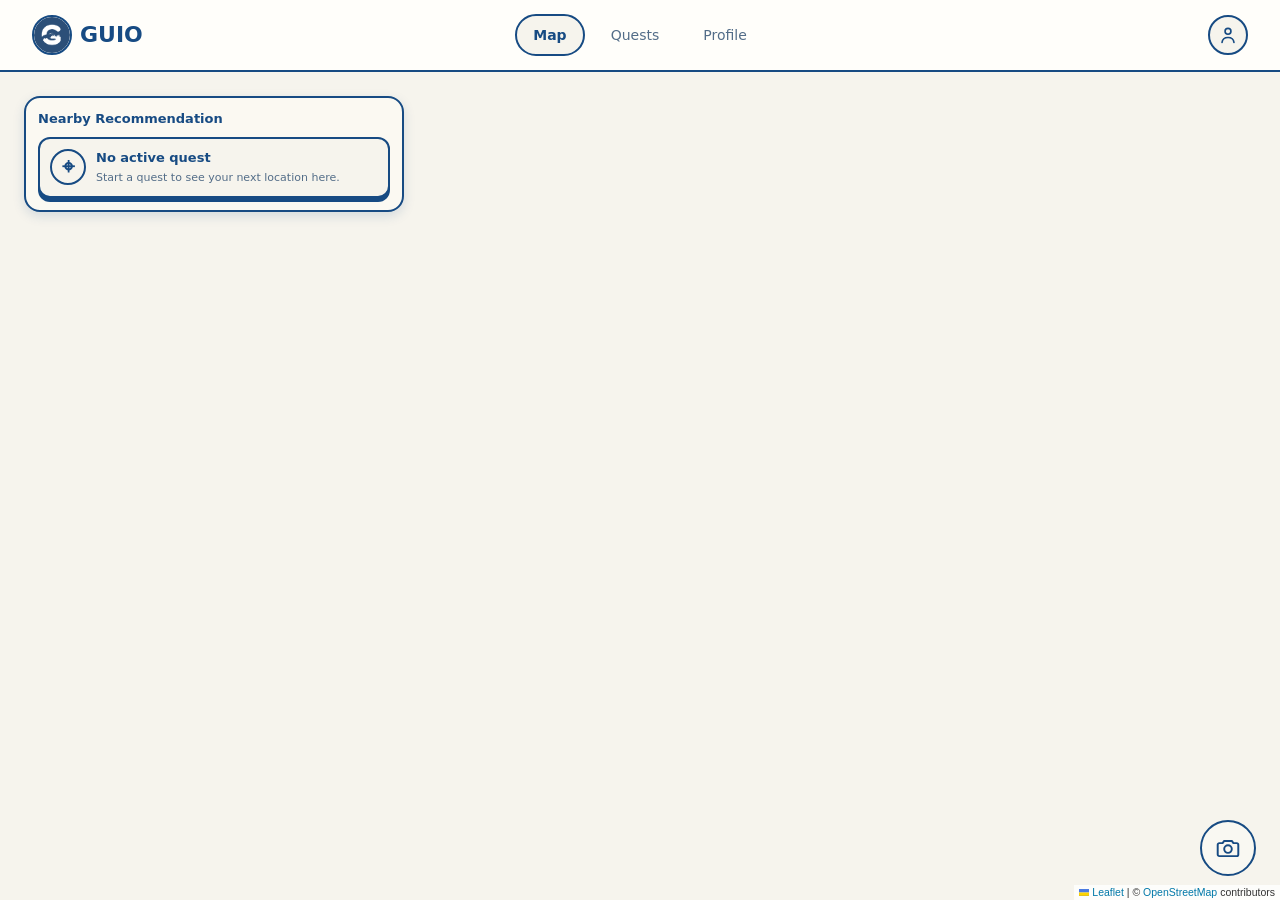
==== commit cff3651b: "ui(map): add quest progress bar to desktop bottom bar - Displayed quest progress bar beside the came" ====
--- a/index.html
+++ b/index.html
@@ -8,7 +8,7 @@
     <meta name="theme-color" content="#FBF9F2">
     <title>GUIO - Map</title>
     <link rel="icon" type="image/png" href="assets/guio_logo.png">
-    <link rel="stylesheet" href="css/index.css?v=remove-map-quest-sidebar-1">
+    <link rel="stylesheet" href="css/index.css?v=map-quest-bottom-desktop-1">
     <!-- Leaflet CSS -->
     <link rel="stylesheet" href="api/leaflet/leaflet-css/leaflet.css">
 
@@ -26,7 +26,7 @@
         <nav id="main-nav" aria-label="Main">
             <ul>
                 <li><a href="index.html" aria-current="page">Map</a></li>
-                <li class="quest-nav-item"><a href="html/quests.html">Quests</a></li>
+                <li><a href="html/quests.html">Quests</a></li>
                 <li><a href="html/profile.html">Profile</a></li>
             </ul>
         </nav>
--- a/css/index.css
+++ b/css/index.css
@@ -119,7 +119,7 @@
 }
 #main-nav ul {
   display: grid;
-  grid-template-columns: repeat(2, minmax(0, 1fr));
+  grid-template-columns: repeat(3, minmax(0, 1fr));
   align-items: center;
   min-height: calc(var(--bottom-nav-h) - 2px);
   gap: 8px;
@@ -808,14 +808,6 @@
 
 /* Mobile sidebar fits above the fixed bottom navigation. */
 @media (max-width: 767px) {
-  #main-nav .quest-nav-item {
-    display: none;
-  }
-
-  #main-nav ul {
-    grid-template-columns: repeat(2, minmax(0, 1fr));
-  }
-
   #main-nav a {
     display: flex;
     align-items: center;
@@ -983,6 +975,110 @@
     bottom: 24px;
   }
 
+  .map-bottom-controls.has-quest-progress {
+    left: auto;
+    right: 24px;
+    bottom: 24px;
+    width: min(340px, calc(100vw - 48px));
+    gap: 8px;
+    padding: 6px;
+    border: 2px solid var(--ink);
+    border-radius: 16px;
+    background: var(--cream);
+    box-shadow: var(--shadow);
+  }
+
+  .map-bottom-quest-progress:not([hidden]) {
+    display: flex;
+    flex: 1;
+    flex-direction: column;
+    justify-content: center;
+    gap: 6px;
+    min-width: 0;
+    padding: 2px 8px;
+  }
+
+  .map-bottom-quest-context,
+  .map-bottom-progress-row {
+    display: flex;
+    align-items: center;
+    gap: 8px;
+    min-width: 0;
+    width: 100%;
+  }
+
+  .map-bottom-quest-context {
+    justify-content: space-between;
+  }
+
+  .map-bottom-quest-title {
+    flex: 1 1 55%;
+    min-width: 0;
+    overflow: hidden;
+    color: var(--ink);
+    font-size: 11px;
+    font-weight: 700;
+    text-overflow: ellipsis;
+    white-space: nowrap;
+  }
+
+  .map-bottom-location {
+    flex: 0 1 45%;
+    min-width: 0;
+    overflow: hidden;
+    color: var(--muted);
+    font-size: 10px;
+    text-align: right;
+    text-overflow: ellipsis;
+    white-space: nowrap;
+  }
+
+  .map-bottom-quest-count {
+    flex: 0 0 auto;
+    color: var(--ink);
+    font-size: 11px;
+    font-weight: 700;
+    white-space: nowrap;
+  }
+
+  #map-bottom-quest-progress-track {
+    flex: 1;
+    width: 100%;
+    min-width: 0;
+    height: 8px;
+    appearance: none;
+    overflow: hidden;
+    border: 1px solid var(--ink);
+    border-radius: 99px;
+    background: var(--white);
+  }
+
+  #map-bottom-quest-progress-track::-webkit-progress-bar {
+    border-radius: 99px;
+    background: var(--white);
+  }
+
+  #map-bottom-quest-progress-track::-webkit-progress-value {
+    border-radius: 99px;
+    background: var(--teal);
+  }
+
+  #map-bottom-quest-progress-track::-moz-progress-bar {
+    border-radius: 99px;
+    background: var(--teal);
+  }
+
+  .map-bottom-controls.has-quest-progress .map-camera-shortcut {
+    flex-basis: 44px;
+    width: 44px;
+    height: 44px;
+  }
+
+  .map-bottom-controls.has-quest-progress .map-camera-shortcut svg {
+    width: 22px;
+    height: 22px;
+  }
+
   .sidebar {
     top: 24px;
     left: 24px;
